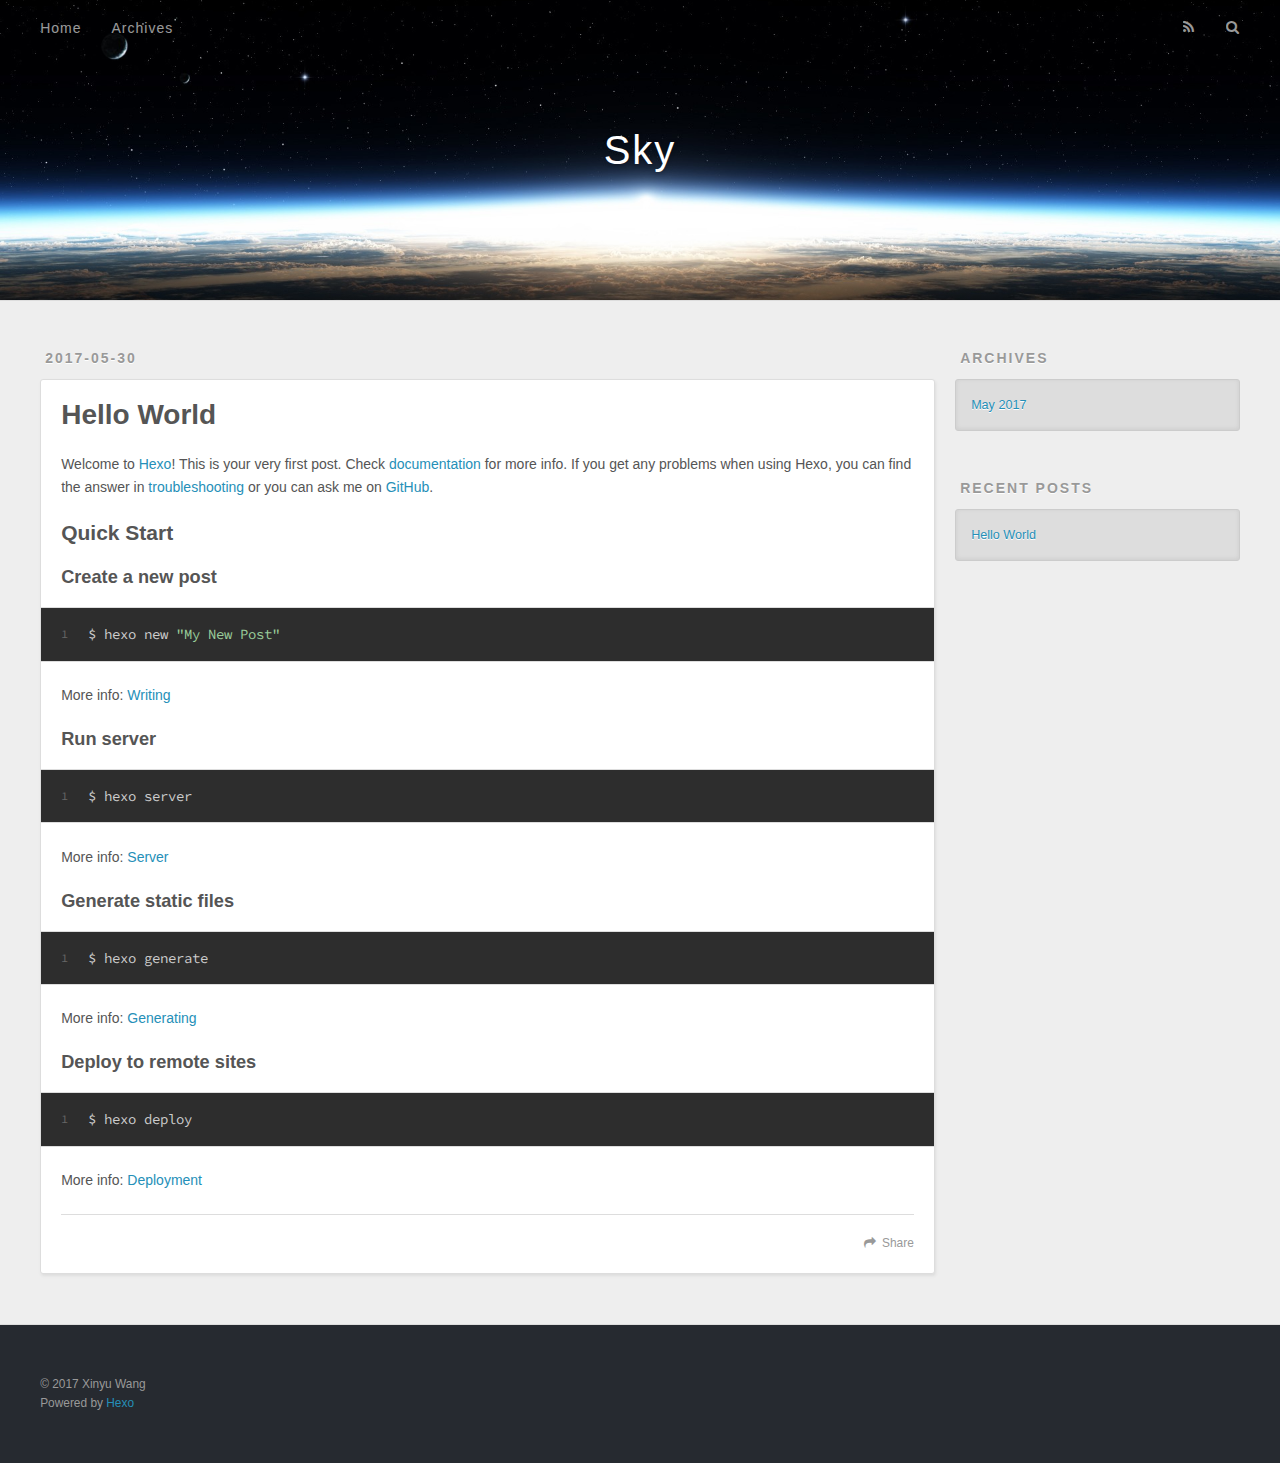
==== index.html @ 545dea14 "Site updated: 2017-05-30 18:03:08" ====
<!DOCTYPE html>
<html>
<head>
  <meta charset="utf-8">
  
  <title>Sky</title>
  <meta name="viewport" content="width=device-width, initial-scale=1, maximum-scale=1">
  <meta name="description" content="�����Ĳ���">
<meta property="og:type" content="website">
<meta property="og:title" content="Sky">
<meta property="og:url" content="http://yoursite.com/index.html">
<meta property="og:site_name" content="Sky">
<meta property="og:description" content="�����Ĳ���">
<meta name="twitter:card" content="summary">
<meta name="twitter:title" content="Sky">
<meta name="twitter:description" content="�����Ĳ���">
  
    <link rel="alternate" href="/atom.xml" title="Sky" type="application/atom+xml">
  
  
    <link rel="icon" href="/favicon.png">
  
  
    <link href="//fonts.googleapis.com/css?family=Source+Code+Pro" rel="stylesheet" type="text/css">
  
  <link rel="stylesheet" href="/css/style.css">
  

</head>

<body>
  <div id="container">
    <div id="wrap">
      <header id="header">
  <div id="banner"></div>
  <div id="header-outer" class="outer">
    <div id="header-title" class="inner">
      <h1 id="logo-wrap">
        <a href="/" id="logo">Sky</a>
      </h1>
      
    </div>
    <div id="header-inner" class="inner">
      <nav id="main-nav">
        <a id="main-nav-toggle" class="nav-icon"></a>
        
          <a class="main-nav-link" href="/">Home</a>
        
          <a class="main-nav-link" href="/archives">Archives</a>
        
      </nav>
      <nav id="sub-nav">
        
          <a id="nav-rss-link" class="nav-icon" href="/atom.xml" title="RSS Feed"></a>
        
        <a id="nav-search-btn" class="nav-icon" title="Search"></a>
      </nav>
      <div id="search-form-wrap">
        <form action="//google.com/search" method="get" accept-charset="UTF-8" class="search-form"><input type="search" name="q" class="search-form-input" placeholder="Search"><button type="submit" class="search-form-submit">&#xF002;</button><input type="hidden" name="sitesearch" value="http://yoursite.com"></form>
      </div>
    </div>
  </div>
</header>
      <div class="outer">
        <section id="main">
  
    <article id="post-hello-world" class="article article-type-post" itemscope itemprop="blogPost">
  <div class="article-meta">
    <a href="/2017/05/30/hello-world/" class="article-date">
  <time datetime="2017-05-30T09:14:53.845Z" itemprop="datePublished">2017-05-30</time>
</a>
    
  </div>
  <div class="article-inner">
    
    
      <header class="article-header">
        
  
    <h1 itemprop="name">
      <a class="article-title" href="/2017/05/30/hello-world/">Hello World</a>
    </h1>
  

      </header>
    
    <div class="article-entry" itemprop="articleBody">
      
        <p>Welcome to <a href="https://hexo.io/" target="_blank" rel="external">Hexo</a>! This is your very first post. Check <a href="https://hexo.io/docs/" target="_blank" rel="external">documentation</a> for more info. If you get any problems when using Hexo, you can find the answer in <a href="https://hexo.io/docs/troubleshooting.html" target="_blank" rel="external">troubleshooting</a> or you can ask me on <a href="https://github.com/hexojs/hexo/issues" target="_blank" rel="external">GitHub</a>.</p>
<h2 id="Quick-Start"><a href="#Quick-Start" class="headerlink" title="Quick Start"></a>Quick Start</h2><h3 id="Create-a-new-post"><a href="#Create-a-new-post" class="headerlink" title="Create a new post"></a>Create a new post</h3><figure class="highlight bash"><table><tr><td class="gutter"><pre><div class="line">1</div></pre></td><td class="code"><pre><div class="line">$ hexo new <span class="string">"My New Post"</span></div></pre></td></tr></table></figure>
<p>More info: <a href="https://hexo.io/docs/writing.html" target="_blank" rel="external">Writing</a></p>
<h3 id="Run-server"><a href="#Run-server" class="headerlink" title="Run server"></a>Run server</h3><figure class="highlight bash"><table><tr><td class="gutter"><pre><div class="line">1</div></pre></td><td class="code"><pre><div class="line">$ hexo server</div></pre></td></tr></table></figure>
<p>More info: <a href="https://hexo.io/docs/server.html" target="_blank" rel="external">Server</a></p>
<h3 id="Generate-static-files"><a href="#Generate-static-files" class="headerlink" title="Generate static files"></a>Generate static files</h3><figure class="highlight bash"><table><tr><td class="gutter"><pre><div class="line">1</div></pre></td><td class="code"><pre><div class="line">$ hexo generate</div></pre></td></tr></table></figure>
<p>More info: <a href="https://hexo.io/docs/generating.html" target="_blank" rel="external">Generating</a></p>
<h3 id="Deploy-to-remote-sites"><a href="#Deploy-to-remote-sites" class="headerlink" title="Deploy to remote sites"></a>Deploy to remote sites</h3><figure class="highlight bash"><table><tr><td class="gutter"><pre><div class="line">1</div></pre></td><td class="code"><pre><div class="line">$ hexo deploy</div></pre></td></tr></table></figure>
<p>More info: <a href="https://hexo.io/docs/deployment.html" target="_blank" rel="external">Deployment</a></p>

      
    </div>
    <footer class="article-footer">
      <a data-url="http://yoursite.com/2017/05/30/hello-world/" data-id="cj3bea8ef00007019rxqqdnda" class="article-share-link">Share</a>
      
      
    </footer>
  </div>
  
</article>


  

</section>
        
          <aside id="sidebar">
  
    

  
    

  
    
  
    
  <div class="widget-wrap">
    <h3 class="widget-title">Archives</h3>
    <div class="widget">
      <ul class="archive-list"><li class="archive-list-item"><a class="archive-list-link" href="/archives/2017/05/">May 2017</a></li></ul>
    </div>
  </div>


  
    
  <div class="widget-wrap">
    <h3 class="widget-title">Recent Posts</h3>
    <div class="widget">
      <ul>
        
          <li>
            <a href="/2017/05/30/hello-world/">Hello World</a>
          </li>
        
      </ul>
    </div>
  </div>

  
</aside>
        
      </div>
      <footer id="footer">
  
  <div class="outer">
    <div id="footer-info" class="inner">
      &copy; 2017 Xinyu Wang<br>
      Powered by <a href="http://hexo.io/" target="_blank">Hexo</a>
    </div>
  </div>
</footer>
    </div>
    <nav id="mobile-nav">
  
    <a href="/" class="mobile-nav-link">Home</a>
  
    <a href="/archives" class="mobile-nav-link">Archives</a>
  
</nav>
    

<script src="//ajax.googleapis.com/ajax/libs/jquery/2.0.3/jquery.min.js"></script>


  <link rel="stylesheet" href="/fancybox/jquery.fancybox.css">
  <script src="/fancybox/jquery.fancybox.pack.js"></script>


<script src="/js/script.js"></script>

  </div>
</body>
</html>
---- css/style.css ----
body {
  width: 100%;
}
body:before,
body:after {
  content: "";
  display: table;
}
body:after {
  clear: both;
}
html,
body,
div,
span,
applet,
object,
iframe,
h1,
h2,
h3,
h4,
h5,
h6,
p,
blockquote,
pre,
a,
abbr,
acronym,
address,
big,
cite,
code,
del,
dfn,
em,
img,
ins,
kbd,
q,
s,
samp,
small,
strike,
strong,
sub,
sup,
tt,
var,
dl,
dt,
dd,
ol,
ul,
li,
fieldset,
form,
label,
legend,
table,
caption,
tbody,
tfoot,
thead,
tr,
th,
td {
  margin: 0;
  padding: 0;
  border: 0;
  outline: 0;
  font-weight: inherit;
  font-style: inherit;
  font-family: inherit;
  font-size: 100%;
  vertical-align: baseline;
}
body {
  line-height: 1;
  color: #000;
  background: #fff;
}
ol,
ul {
  list-style: none;
}
table {
  border-collapse: separate;
  border-spacing: 0;
  vertical-align: middle;
}
caption,
th,
td {
  text-align: left;
  font-weight: normal;
  vertical-align: middle;
}
a img {
  border: none;
}
input,
button {
  margin: 0;
  padding: 0;
}
input::-moz-focus-inner,
button::-moz-focus-inner {
  border: 0;
  padding: 0;
}
@font-face {
  font-family: FontAwesome;
  font-style: normal;
  font-weight: normal;
  src: url("fonts/fontawesome-webfont.eot?v=#4.0.3");
  src: url("fonts/fontawesome-webfont.eot?#iefix&v=#4.0.3") format("embedded-opentype"), url("fonts/fontawesome-webfont.woff?v=#4.0.3") format("woff"), url("fonts/fontawesome-webfont.ttf?v=#4.0.3") format("truetype"), url("fonts/fontawesome-webfont.svg#fontawesomeregular?v=#4.0.3") format("svg");
}
html,
body,
#container {
  height: 100%;
}
body {
  background: #eee;
  font: 14px "Helvetica Neue", Helvetica, Arial, sans-serif;
  -webkit-text-size-adjust: 100%;
}
.outer {
  max-width: 1220px;
  margin: 0 auto;
  padding: 0 20px;
}
.outer:before,
.outer:after {
  content: "";
  display: table;
}
.outer:after {
  clear: both;
}
.inner {
  display: inline;
  float: left;
  width: 98.33333333333333%;
  margin: 0 0.833333333333333%;
}
.left,
.alignleft {
  float: left;
}
.right,
.alignright {
  float: right;
}
.clear {
  clear: both;
}
#container {
  position: relative;
}
.mobile-nav-on {
  overflow: hidden;
}
#wrap {
  height: 100%;
  width: 100%;
  position: absolute;
  top: 0;
  left: 0;
  -webkit-transition: 0.2s ease-out;
  -moz-transition: 0.2s ease-out;
  -ms-transition: 0.2s ease-out;
  transition: 0.2s ease-out;
  z-index: 1;
  background: #eee;
}
.mobile-nav-on #wrap {
  left: 280px;
}
@media screen and (min-width: 768px) {
  #main {
    display: inline;
    float: left;
    width: 73.33333333333333%;
    margin: 0 0.833333333333333%;
  }
}
.article-date,
.article-category-link,
.archive-year,
.widget-title {
  text-decoration: none;
  text-transform: uppercase;
  letter-spacing: 2px;
  color: #999;
  margin-bottom: 1em;
  margin-left: 5px;
  line-height: 1em;
  text-shadow: 0 1px #fff;
  font-weight: bold;
}
.article-inner,
.archive-article-inner {
  background: #fff;
  -webkit-box-shadow: 1px 2px 3px #ddd;
  box-shadow: 1px 2px 3px #ddd;
  border: 1px solid #ddd;
  border-radius: 3px;
}
.article-entry h1,
.widget h1 {
  font-size: 2em;
}
.article-entry h2,
.widget h2 {
  font-size: 1.5em;
}
.article-entry h3,
.widget h3 {
  font-size: 1.3em;
}
.article-entry h4,
.widget h4 {
  font-size: 1.2em;
}
.article-entry h5,
.widget h5 {
  font-size: 1em;
}
.article-entry h6,
.widget h6 {
  font-size: 1em;
  color: #999;
}
.article-entry hr,
.widget hr {
  border: 1px dashed #ddd;
}
.article-entry strong,
.widget strong {
  font-weight: bold;
}
.article-entry em,
.widget em,
.article-entry cite,
.widget cite {
  font-style: italic;
}
.article-entry sup,
.widget sup,
.article-entry sub,
.widget sub {
  font-size: 0.75em;
  line-height: 0;
  position: relative;
  vertical-align: baseline;
}
.article-entry sup,
.widget sup {
  top: -0.5em;
}
.article-entry sub,
.widget sub {
  bottom: -0.2em;
}
.article-entry small,
.widget small {
  font-size: 0.85em;
}
.article-entry acronym,
.widget acronym,
.article-entry abbr,
.widget abbr {
  border-bottom: 1px dotted;
}
.article-entry ul,
.widget ul,
.article-entry ol,
.widget ol,
.article-entry dl,
.widget dl {
  margin: 0 20px;
  line-height: 1.6em;
}
.article-entry ul ul,
.widget ul ul,
.article-entry ol ul,
.widget ol ul,
.article-entry ul ol,
.widget ul ol,
.article-entry ol ol,
.widget ol ol {
  margin-top: 0;
  margin-bottom: 0;
}
.article-entry ul,
.widget ul {
  list-style: disc;
}
.article-entry ol,
.widget ol {
  list-style: decimal;
}
.article-entry dt,
.widget dt {
  font-weight: bold;
}
#header {
  height: 300px;
  position: relative;
  border-bottom: 1px solid #ddd;
}
#header:before,
#header:after {
  content: "";
  position: absolute;
  left: 0;
  right: 0;
  height: 40px;
}
#header:before {
  top: 0;
  background: -webkit-linear-gradient(rgba(0,0,0,0.2), transparent);
  background: -moz-linear-gradient(rgba(0,0,0,0.2), transparent);
  background: -ms-linear-gradient(rgba(0,0,0,0.2), transparent);
  background: linear-gradient(rgba(0,0,0,0.2), transparent);
}
#header:after {
  bottom: 0;
  background: -webkit-linear-gradient(transparent, rgba(0,0,0,0.2));
  background: -moz-linear-gradient(transparent, rgba(0,0,0,0.2));
  background: -ms-linear-gradient(transparent, rgba(0,0,0,0.2));
  background: linear-gradient(transparent, rgba(0,0,0,0.2));
}
#header-outer {
  height: 100%;
  position: relative;
}
#header-inner {
  position: relative;
  overflow: hidden;
}
#banner {
  position: absolute;
  top: 0;
  left: 0;
  width: 100%;
  height: 100%;
  background: url("images/banner.jpg") center #000;
  -webkit-background-size: cover;
  -moz-background-size: cover;
  background-size: cover;
  z-index: -1;
}
#header-title {
  text-align: center;
  height: 40px;
  position: absolute;
  top: 50%;
  left: 0;
  margin-top: -20px;
}
#logo,
#subtitle {
  text-decoration: none;
  color: #fff;
  font-weight: 300;
  text-shadow: 0 1px 4px rgba(0,0,0,0.3);
}
#logo {
  font-size: 40px;
  line-height: 40px;
  letter-spacing: 2px;
}
#subtitle {
  font-size: 16px;
  line-height: 16px;
  letter-spacing: 1px;
}
#subtitle-wrap {
  margin-top: 16px;
}
#main-nav {
  float: left;
  margin-left: -15px;
}
.nav-icon,
.main-nav-link {
  float: left;
  color: #fff;
  opacity: 0.6;
  text-decoration: none;
  text-shadow: 0 1px rgba(0,0,0,0.2);
  -webkit-transition: opacity 0.2s;
  -moz-transition: opacity 0.2s;
  -ms-transition: opacity 0.2s;
  transition: opacity 0.2s;
  display: block;
  padding: 20px 15px;
}
.nav-icon:hover,
.main-nav-link:hover {
  opacity: 1;
}
.nav-icon {
  font-family: FontAwesome;
  text-align: center;
  font-size: 14px;
  width: 14px;
  height: 14px;
  padding: 20px 15px;
  position: relative;
  cursor: pointer;
}
.main-nav-link {
  font-weight: 300;
  letter-spacing: 1px;
}
@media screen and (max-width: 479px) {
  .main-nav-link {
    display: none;
  }
}
#main-nav-toggle {
  display: none;
}
#main-nav-toggle:before {
  content: "\f0c9";
}
@media screen and (max-width: 479px) {
  #main-nav-toggle {
    display: block;
  }
}
#sub-nav {
  float: right;
  margin-right: -15px;
}
#nav-rss-link:before {
  content: "\f09e";
}
#nav-search-btn:before {
  content: "\f002";
}
#search-form-wrap {
  position: absolute;
  top: 15px;
  width: 150px;
  height: 30px;
  right: -150px;
  opacity: 0;
  -webkit-transition: 0.2s ease-out;
  -moz-transition: 0.2s ease-out;
  -ms-transition: 0.2s ease-out;
  transition: 0.2s ease-out;
}
#search-form-wrap.on {
  opacity: 1;
  right: 0;
}
@media screen and (max-width: 479px) {
  #search-form-wrap {
    width: 100%;
    right: -100%;
  }
}
.search-form {
  position: absolute;
  top: 0;
  left: 0;
  right: 0;
  background: #fff;
  padding: 5px 15px;
  border-radius: 15px;
  -webkit-box-shadow: 0 0 10px rgba(0,0,0,0.3);
  box-shadow: 0 0 10px rgba(0,0,0,0.3);
}
.search-form-input {
  border: none;
  background: none;
  color: #555;
  width: 100%;
  font: 13px "Helvetica Neue", Helvetica, Arial, sans-serif;
  outline: none;
}
.search-form-input::-webkit-search-results-decoration,
.search-form-input::-webkit-search-cancel-button {
  -webkit-appearance: none;
}
.search-form-submit {
  position: absolute;
  top: 50%;
  right: 10px;
  margin-top: -7px;
  font: 13px FontAwesome;
  border: none;
  background: none;
  color: #bbb;
  cursor: pointer;
}
.search-form-submit:hover,
.search-form-submit:focus {
  color: #777;
}
.article {
  margin: 50px 0;
}
.article-inner {
  overflow: hidden;
}
.article-meta:before,
.article-meta:after {
  content: "";
  display: table;
}
.article-meta:after {
  clear: both;
}
.article-date {
  float: left;
}
.article-category {
  float: left;
  line-height: 1em;
  color: #ccc;
  text-shadow: 0 1px #fff;
  margin-left: 8px;
}
.article-category:before {
  content: "\2022";
}
.article-category-link {
  margin: 0 12px 1em;
}
.article-header {
  padding: 20px 20px 0;
}
.article-title {
  text-decoration: none;
  font-size: 2em;
  font-weight: bold;
  color: #555;
  line-height: 1.1em;
  -webkit-transition: color 0.2s;
  -moz-transition: color 0.2s;
  -ms-transition: color 0.2s;
  transition: color 0.2s;
}
a.article-title:hover {
  color: #258fb8;
}
.article-entry {
  color: #555;
  padding: 0 20px;
}
.article-entry:before,
.article-entry:after {
  content: "";
  display: table;
}
.article-entry:after {
  clear: both;
}
.article-entry p,
.article-entry table {
  line-height: 1.6em;
  margin: 1.6em 0;
}
.article-entry h1,
.article-entry h2,
.article-entry h3,
.article-entry h4,
.article-entry h5,
.article-entry h6 {
  font-weight: bold;
}
.article-entry h1,
.article-entry h2,
.article-entry h3,
.article-entry h4,
.article-entry h5,
.article-entry h6 {
  line-height: 1.1em;
  margin: 1.1em 0;
}
.article-entry a {
  color: #258fb8;
  text-decoration: none;
}
.article-entry a:hover {
  text-decoration: underline;
}
.article-entry ul,
.article-entry ol,
.article-entry dl {
  margin-top: 1.6em;
  margin-bottom: 1.6em;
}
.article-entry img,
.article-entry video {
  max-width: 100%;
  height: auto;
  display: block;
  margin: auto;
}
.article-entry iframe {
  border: none;
}
.article-entry table {
  width: 100%;
  border-collapse: collapse;
  border-spacing: 0;
}
.article-entry th {
  font-weight: bold;
  border-bottom: 3px solid #ddd;
  padding-bottom: 0.5em;
}
.article-entry td {
  border-bottom: 1px solid #ddd;
  padding: 10px 0;
}
.article-entry blockquote {
  font-family: Georgia, "Times New Roman", serif;
  font-size: 1.4em;
  margin: 1.6em 20px;
  text-align: center;
}
.article-entry blockquote footer {
  font-size: 14px;
  margin: 1.6em 0;
  font-family: "Helvetica Neue", Helvetica, Arial, sans-serif;
}
.article-entry blockquote footer cite:before {
  content: "—";
  padding: 0 0.5em;
}
.article-entry .pullquote {
  text-align: left;
  width: 45%;
  margin: 0;
}
.article-entry .pullquote.left {
  margin-left: 0.5em;
  margin-right: 1em;
}
.article-entry .pullquote.right {
  margin-right: 0.5em;
  margin-left: 1em;
}
.article-entry .caption {
  color: #999;
  display: block;
  font-size: 0.9em;
  margin-top: 0.5em;
  position: relative;
  text-align: center;
}
.article-entry .video-container {
  position: relative;
  padding-top: 56.25%;
  height: 0;
  overflow: hidden;
}
.article-entry .video-container iframe,
.article-entry .video-container object,
.article-entry .video-container embed {
  position: absolute;
  top: 0;
  left: 0;
  width: 100%;
  height: 100%;
  margin-top: 0;
}
.article-more-link a {
  display: inline-block;
  line-height: 1em;
  padding: 6px 15px;
  border-radius: 15px;
  background: #eee;
  color: #999;
  text-shadow: 0 1px #fff;
  text-decoration: none;
}
.article-more-link a:hover {
  background: #258fb8;
  color: #fff;
  text-decoration: none;
  text-shadow: 0 1px #1e7293;
}
.article-footer {
  font-size: 0.85em;
  line-height: 1.6em;
  border-top: 1px solid #ddd;
  padding-top: 1.6em;
  margin: 0 20px 20px;
}
.article-footer:before,
.article-footer:after {
  content: "";
  display: table;
}
.article-footer:after {
  clear: both;
}
.article-footer a {
  color: #999;
  text-decoration: none;
}
.article-footer a:hover {
  color: #555;
}
.article-tag-list-item {
  float: left;
  margin-right: 10px;
}
.article-tag-list-link:before {
  content: "#";
}
.article-comment-link {
  float: right;
}
.article-comment-link:before {
  content: "\f075";
  font-family: FontAwesome;
  padding-right: 8px;
}
.article-share-link {
  cursor: pointer;
  float: right;
  margin-left: 20px;
}
.article-share-link:before {
  content: "\f064";
  font-family: FontAwesome;
  padding-right: 6px;
}
#article-nav {
  position: relative;
}
#article-nav:before,
#article-nav:after {
  content: "";
  display: table;
}
#article-nav:after {
  clear: both;
}
@media screen and (min-width: 768px) {
  #article-nav {
    margin: 50px 0;
  }
  #article-nav:before {
    width: 8px;
    height: 8px;
    position: absolute;
    top: 50%;
    left: 50%;
    margin-top: -4px;
    margin-left: -4px;
    content: "";
    border-radius: 50%;
    background: #ddd;
    -webkit-box-shadow: 0 1px 2px #fff;
    box-shadow: 0 1px 2px #fff;
  }
}
.article-nav-link-wrap {
  text-decoration: none;
  text-shadow: 0 1px #fff;
  color: #999;
  -webkit-box-sizing: border-box;
  -moz-box-sizing: border-box;
  box-sizing: border-box;
  margin-top: 50px;
  text-align: center;
  display: block;
}
.article-nav-link-wrap:hover {
  color: #555;
}
@media screen and (min-width: 768px) {
  .article-nav-link-wrap {
    width: 50%;
    margin-top: 0;
  }
}
@media screen and (min-width: 768px) {
  #article-nav-newer {
    float: left;
    text-align: right;
    padding-right: 20px;
  }
}
@media screen and (min-width: 768px) {
  #article-nav-older {
    float: right;
    text-align: left;
    padding-left: 20px;
  }
}
.article-nav-caption {
  text-transform: uppercase;
  letter-spacing: 2px;
  color: #ddd;
  line-height: 1em;
  font-weight: bold;
}
#article-nav-newer .article-nav-caption {
  margin-right: -2px;
}
.article-nav-title {
  font-size: 0.85em;
  line-height: 1.6em;
  margin-top: 0.5em;
}
.article-share-box {
  position: absolute;
  display: none;
  background: #fff;
  -webkit-box-shadow: 1px 2px 10px rgba(0,0,0,0.2);
  box-shadow: 1px 2px 10px rgba(0,0,0,0.2);
  border-radius: 3px;
  margin-left: -145px;
  overflow: hidden;
  z-index: 1;
}
.article-share-box.on {
  display: block;
}
.article-share-input {
  width: 100%;
  background: none;
  -webkit-box-sizing: border-box;
  -moz-box-sizing: border-box;
  box-sizing: border-box;
  font: 14px "Helvetica Neue", Helvetica, Arial, sans-serif;
  padding: 0 15px;
  color: #555;
  outline: none;
  border: 1px solid #ddd;
  border-radius: 3px 3px 0 0;
  height: 36px;
  line-height: 36px;
}
.article-share-links {
  background: #eee;
}
.article-share-links:before,
.article-share-links:after {
  content: "";
  display: table;
}
.article-share-links:after {
  clear: both;
}
.article-share-twitter,
.article-share-facebook,
.article-share-pinterest,
.article-share-google {
  width: 50px;
  height: 36px;
  display: block;
  float: left;
  position: relative;
  color: #999;
  text-shadow: 0 1px #fff;
}
.article-share-twitter:before,
.article-share-facebook:before,
.article-share-pinterest:before,
.article-share-google:before {
  font-size: 20px;
  font-family: FontAwesome;
  width: 20px;
  height: 20px;
  position: absolute;
  top: 50%;
  left: 50%;
  margin-top: -10px;
  margin-left: -10px;
  text-align: center;
}
.article-share-twitter:hover,
.article-share-facebook:hover,
.article-share-pinterest:hover,
.article-share-google:hover {
  color: #fff;
}
.article-share-twitter:before {
  content: "\f099";
}
.article-share-twitter:hover {
  background: #00aced;
  text-shadow: 0 1px #008abe;
}
.article-share-facebook:before {
  content: "\f09a";
}
.article-share-facebook:hover {
  background: #3b5998;
  text-shadow: 0 1px #2f477a;
}
.article-share-pinterest:before {
  content: "\f0d2";
}
.article-share-pinterest:hover {
  background: #cb2027;
  text-shadow: 0 1px #a21a1f;
}
.article-share-google:before {
  content: "\f0d5";
}
.article-share-google:hover {
  background: #dd4b39;
  text-shadow: 0 1px #be3221;
}
.article-gallery {
  background: #000;
  position: relative;
}
.article-gallery-photos {
  position: relative;
  overflow: hidden;
}
.article-gallery-img {
  display: none;
  max-width: 100%;
}
.article-gallery-img:first-child {
  display: block;
}
.article-gallery-img.loaded {
  position: absolute;
  display: block;
}
.article-gallery-img img {
  display: block;
  max-width: 100%;
  margin: 0 auto;
}
#comments {
  background: #fff;
  -webkit-box-shadow: 1px 2px 3px #ddd;
  box-shadow: 1px 2px 3px #ddd;
  padding: 20px;
  border: 1px solid #ddd;
  border-radius: 3px;
  margin: 50px 0;
}
#comments a {
  color: #258fb8;
}
.archives-wrap {
  margin: 50px 0;
}
.archives:before,
.archives:after {
  content: "";
  display: table;
}
.archives:after {
  clear: both;
}
.archive-year-wrap {
  margin-bottom: 1em;
}
.archives {
  -webkit-column-gap: 10px;
  -moz-column-gap: 10px;
  column-gap: 10px;
}
@media screen and (min-width: 480px) and (max-width: 767px) {
  .archives {
    -webkit-column-count: 2;
    -moz-column-count: 2;
    column-count: 2;
  }
}
@media screen and (min-width: 768px) {
  .archives {
    -webkit-column-count: 3;
    -moz-column-count: 3;
    column-count: 3;
  }
}
.archive-article {
  -webkit-column-break-inside: avoid;
  page-break-inside: avoid;
  overflow: hidden;
  break-inside: avoid-column;
}
.archive-article-inner {
  padding: 10px;
  margin-bottom: 15px;
}
.archive-article-title {
  text-decoration: none;
  font-weight: bold;
  color: #555;
  -webkit-transition: color 0.2s;
  -moz-transition: color 0.2s;
  -ms-transition: color 0.2s;
  transition: color 0.2s;
  line-height: 1.6em;
}
.archive-article-title:hover {
  color: #258fb8;
}
.archive-article-footer {
  margin-top: 1em;
}
.archive-article-date {
  color: #999;
  text-decoration: none;
  font-size: 0.85em;
  line-height: 1em;
  margin-bottom: 0.5em;
  display: block;
}
#page-nav {
  margin: 50px auto;
  background: #fff;
  -webkit-box-shadow: 1px 2px 3px #ddd;
  box-shadow: 1px 2px 3px #ddd;
  border: 1px solid #ddd;
  border-radius: 3px;
  text-align: center;
  color: #999;
  overflow: hidden;
}
#page-nav:before,
#page-nav:after {
  content: "";
  display: table;
}
#page-nav:after {
  clear: both;
}
#page-nav a,
#page-nav span {
  padding: 10px 20px;
  line-height: 1;
  height: 2ex;
}
#page-nav a {
  color: #999;
  text-decoration: none;
}
#page-nav a:hover {
  background: #999;
  color: #fff;
}
#page-nav .prev {
  float: left;
}
#page-nav .next {
  float: right;
}
#page-nav .page-number {
  display: inline-block;
}
@media screen and (max-width: 479px) {
  #page-nav .page-number {
    display: none;
  }
}
#page-nav .current {
  color: #555;
  font-weight: bold;
}
#page-nav .space {
  color: #ddd;
}
#footer {
  background: #262a30;
  padding: 50px 0;
  border-top: 1px solid #ddd;
  color: #999;
}
#footer a {
  color: #258fb8;
  text-decoration: none;
}
#footer a:hover {
  text-decoration: underline;
}
#footer-info {
  line-height: 1.6em;
  font-size: 0.85em;
}
.article-entry pre,
.article-entry .highlight {
  background: #2d2d2d;
  margin: 0 -20px;
  padding: 15px 20px;
  border-style: solid;
  border-color: #ddd;
  border-width: 1px 0;
  overflow: auto;
  color: #ccc;
  line-height: 22.400000000000002px;
}
.article-entry .highlight .gutter pre,
.article-entry .gist .gist-file .gist-data .line-numbers {
  color: #666;
  font-size: 0.85em;
}
.article-entry pre,
.article-entry code {
  font-family: "Source Code Pro", Consolas, Monaco, Menlo, Consolas, monospace;
}
.article-entry code {
  background: #eee;
  text-shadow: 0 1px #fff;
  padding: 0 0.3em;
}
.article-entry pre code {
  background: none;
  text-shadow: none;
  padding: 0;
}
.article-entry .highlight pre {
  border: none;
  margin: 0;
  padding: 0;
}
.article-entry .highlight table {
  margin: 0;
  width: auto;
}
.article-entry .highlight td {
  border: none;
  padding: 0;
}
.article-entry .highlight figcaption {
  font-size: 0.85em;
  color: #999;
  line-height: 1em;
  margin-bottom: 1em;
}
.article-entry .highlight figcaption:before,
.article-entry .highlight figcaption:after {
  content: "";
  display: table;
}
.article-entry .highlight figcaption:after {
  clear: both;
}
.article-entry .highlight figcaption a {
  float: right;
}
.article-entry .highlight .gutter pre {
  text-align: right;
  padding-right: 20px;
}
.article-entry .highlight .line {
  height: 22.400000000000002px;
}
.article-entry .highlight .line.marked {
  background: #515151;
}
.article-entry .gist {
  margin: 0 -20px;
  border-style: solid;
  border-color: #ddd;
  border-width: 1px 0;
  background: #2d2d2d;
  padding: 15px 20px 15px 0;
}
.article-entry .gist .gist-file {
  border: none;
  font-family: "Source Code Pro", Consolas, Monaco, Menlo, Consolas, monospace;
  margin: 0;
}
.article-entry .gist .gist-file .gist-data {
  background: none;
  border: none;
}
.article-entry .gist .gist-file .gist-data .line-numbers {
  background: none;
  border: none;
  padding: 0 20px 0 0;
}
.article-entry .gist .gist-file .gist-data .line-data {
  padding: 0 !important;
}
.article-entry .gist .gist-file .highlight {
  margin: 0;
  padding: 0;
  border: none;
}
.article-entry .gist .gist-file .gist-meta {
  background: #2d2d2d;
  color: #999;
  font: 0.85em "Helvetica Neue", Helvetica, Arial, sans-serif;
  text-shadow: 0 0;
  padding: 0;
  margin-top: 1em;
  margin-left: 20px;
}
.article-entry .gist .gist-file .gist-meta a {
  color: #258fb8;
  font-weight: normal;
}
.article-entry .gist .gist-file .gist-meta a:hover {
  text-decoration: underline;
}
pre .comment,
pre .title {
  color: #999;
}
pre .variable,
pre .attribute,
pre .tag,
pre .regexp,
pre .ruby .constant,
pre .xml .tag .title,
pre .xml .pi,
pre .xml .doctype,
pre .html .doctype,
pre .css .id,
pre .css .class,
pre .css .pseudo {
  color: #f2777a;
}
pre .number,
pre .preprocessor,
pre .built_in,
pre .literal,
pre .params,
pre .constant {
  color: #f99157;
}
pre .class,
pre .ruby .class .title,
pre .css .rules .attribute {
  color: #9c9;
}
pre .string,
pre .value,
pre .inheritance,
pre .header,
pre .ruby .symbol,
pre .xml .cdata {
  color: #9c9;
}
pre .css .hexcolor {
  color: #6cc;
}
pre .function,
pre .python .decorator,
pre .python .title,
pre .ruby .function .title,
pre .ruby .title .keyword,
pre .perl .sub,
pre .javascript .title,
pre .coffeescript .title {
  color: #69c;
}
pre .keyword,
pre .javascript .function {
  color: #c9c;
}
@media screen and (max-width: 479px) {
  #mobile-nav {
    position: absolute;
    top: 0;
    left: 0;
    width: 280px;
    height: 100%;
    background: #191919;
    border-right: 1px solid #fff;
  }
}
@media screen and (max-width: 479px) {
  .mobile-nav-link {
    display: block;
    color: #999;
    text-decoration: none;
    padding: 15px 20px;
    font-weight: bold;
  }
  .mobile-nav-link:hover {
    color: #fff;
  }
}
@media screen and (min-width: 768px) {
  #sidebar {
    display: inline;
    float: left;
    width: 23.333333333333332%;
    margin: 0 0.833333333333333%;
  }
}
.widget-wrap {
  margin: 50px 0;
}
.widget {
  color: #777;
  text-shadow: 0 1px #fff;
  background: #ddd;
  -webkit-box-shadow: 0 -1px 4px #ccc inset;
  box-shadow: 0 -1px 4px #ccc inset;
  border: 1px solid #ccc;
  padding: 15px;
  border-radius: 3px;
}
.widget a {
  color: #258fb8;
  text-decoration: none;
}
.widget a:hover {
  text-decoration: underline;
}
.widget ul ul,
.widget ol ul,
.widget dl ul,
.widget ul ol,
.widget ol ol,
.widget dl ol,
.widget ul dl,
.widget ol dl,
.widget dl dl {
  margin-left: 15px;
  list-style: disc;
}
.widget {
  line-height: 1.6em;
  word-wrap: break-word;
  font-size: 0.9em;
}
.widget ul,
.widget ol {
  list-style: none;
  margin: 0;
}
.widget ul ul,
.widget ol ul,
.widget ul ol,
.widget ol ol {
  margin: 0 20px;
}
.widget ul ul,
.widget ol ul {
  list-style: disc;
}
.widget ul ol,
.widget ol ol {
  list-style: decimal;
}
.category-list-count,
.tag-list-count,
.archive-list-count {
  padding-left: 5px;
  color: #999;
  font-size: 0.85em;
}
.category-list-count:before,
.tag-list-count:before,
.archive-list-count:before {
  content: "(";
}
.category-list-count:after,
.tag-list-count:after,
.archive-list-count:after {
  content: ")";
}
.tagcloud a {
  margin-right: 5px;
  display: inline-block;
}
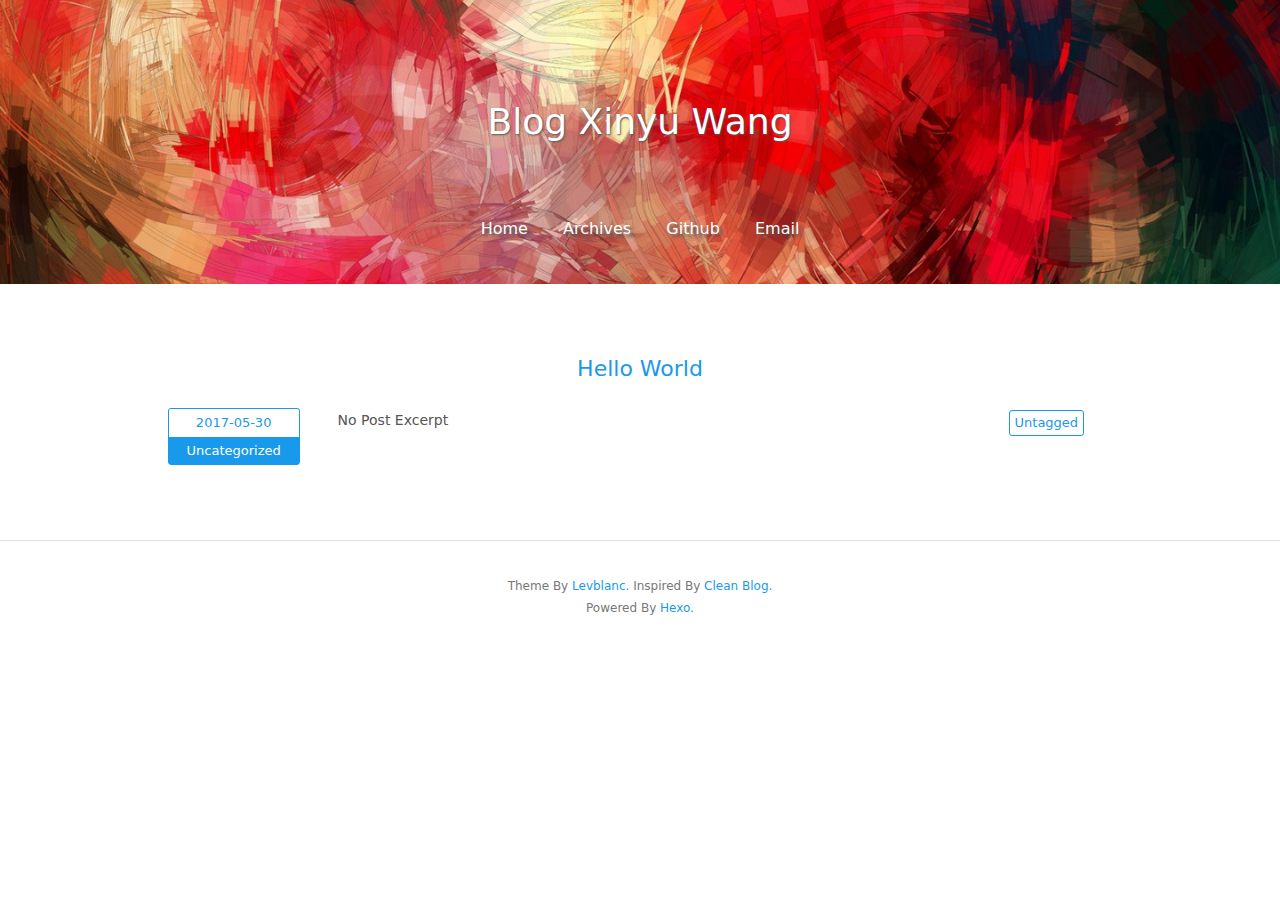
==== commit f285ca25: "Site updated: 2017-05-30 19:09:16" ====
--- a/index.html
+++ b/index.html
@@ -1,183 +1,171 @@
 <!DOCTYPE html>
 <html>
-<head>
-  <meta charset="utf-8">
+  <!-- Html Head Tag-->
+  <head>
+  <meta charset="UTF-8">
+  <meta http-equiv="X-UA-Compatible" content="IE=edge">
+  <meta name="viewport" content="width=device-width, initial-scale=1">
+  <meta name="description" content="">
+  <meta name="author" content="Xinyu Wang">
+  <!-- Open Graph Data -->
+  <meta property="og:title" content="Blog Xinyu Wang"/>
+  <meta property="og:description" content="�����Ĳ���" />
+  <meta property="og:site_name" content="Blog Xinyu Wang"/>
+  <meta property="og:type" content="website" />
+  <meta property="og:image" content="http://yoursite.comundefined"/>
   
-  <title>Sky</title>
-  <meta name="viewport" content="width=device-width, initial-scale=1, maximum-scale=1">
-  <meta name="description" content="�����Ĳ���">
-<meta property="og:type" content="website">
-<meta property="og:title" content="Sky">
-<meta property="og:url" content="http://yoursite.com/index.html">
-<meta property="og:site_name" content="Sky">
-<meta property="og:description" content="�����Ĳ���">
-<meta name="twitter:card" content="summary">
-<meta name="twitter:title" content="Sky">
-<meta name="twitter:description" content="�����Ĳ���">
-  
-    <link rel="alternate" href="/atom.xml" title="Sky" type="application/atom+xml">
+    <link rel="alternate" href="/atom.xml" title="Blog Xinyu Wang" type="application/atom+xml">
   
   
     <link rel="icon" href="/favicon.png">
   
+
+  <!-- Site Title -->
+  <title>Blog Xinyu Wang</title>
+
+  <!-- Bootstrap CSS -->
+  <link rel="stylesheet" href="/css/bootstrap.min.css">
+  <!-- Custom CSS -->
   
-    <link href="//fonts.googleapis.com/css?family=Source+Code+Pro" rel="stylesheet" type="text/css">
-  
-  <link rel="stylesheet" href="/css/style.css">
+  <link rel="stylesheet" href="/css/style.light.css">
+
+  <!-- Google Analytics -->
   
 
 </head>
 
-<body>
-  <div id="container">
-    <div id="wrap">
-      <header id="header">
-  <div id="banner"></div>
-  <div id="header-outer" class="outer">
-    <div id="header-title" class="inner">
-      <h1 id="logo-wrap">
-        <a href="/" id="logo">Sky</a>
-      </h1>
-      
-    </div>
-    <div id="header-inner" class="inner">
-      <nav id="main-nav">
-        <a id="main-nav-toggle" class="nav-icon"></a>
-        
-          <a class="main-nav-link" href="/">Home</a>
-        
-          <a class="main-nav-link" href="/archives">Archives</a>
-        
-      </nav>
-      <nav id="sub-nav">
-        
-          <a id="nav-rss-link" class="nav-icon" href="/atom.xml" title="RSS Feed"></a>
-        
-        <a id="nav-search-btn" class="nav-icon" title="Search"></a>
-      </nav>
-      <div id="search-form-wrap">
-        <form action="//google.com/search" method="get" accept-charset="UTF-8" class="search-form"><input type="search" name="q" class="search-form-input" placeholder="Search"><button type="submit" class="search-form-submit">&#xF002;</button><input type="hidden" name="sitesearch" value="http://yoursite.com"></form>
+  <body>
+    <!-- Page Header -->
+
+
+<header class="site-header header-background" style="background-image: url(/img/default-banner-dark.jpg)">
+  <div class="container">
+    <div class="row">
+      <div class="col-lg-8 col-lg-offset-2 col-md-10 col-md-offset-1">
+        <div class="page-title with-background-image">
+          <p class="title">Blog Xinyu Wang</p>
+          <p class="subtitle"></p>
+        </div>
+        <div class="site-menu with-background-image">
+          <ul>
+            
+              <li>
+                <a href="/">
+                  
+                  Home
+                  
+                </a>
+              </li>
+            
+              <li>
+                <a href="/archives">
+                  
+                  Archives
+                  
+                </a>
+              </li>
+            
+              <li>
+                <a href="https://github.com/xinyW">
+                  
+                  Github
+                  
+                </a>
+              </li>
+            
+              <li>
+                <a href="mailto:1017662655@qq.com">
+                  
+                  Email
+                  
+                </a>
+              </li>
+            
+          </ul>
+        </div>
       </div>
     </div>
   </div>
 </header>
-      <div class="outer">
-        <section id="main">
-  
-    <article id="post-hello-world" class="article article-type-post" itemscope itemprop="blogPost">
-  <div class="article-meta">
-    <a href="/2017/05/30/hello-world/" class="article-date">
-  <time datetime="2017-05-30T09:14:53.845Z" itemprop="datePublished">2017-05-30</time>
-</a>
-    
+
+
+<!-- Home Page Post List -->
+<div class="container">
+  <div class="row">
+    <div class="col-lg-10 col-md-10 col-md-offset-1">
+      
+        <div class="post-item-wrapper">
+  <a href="/2017/05/30/hello-world/" class="post-title">
+      Hello World
+  </a>
+  <div class="post-excerpt">
+    <!-- Post Date and Categories -->
+    <div class="date-and-category">
+      <div class="date">2017-05-30</div>
+      <div class="categories">
+        
+          Uncategorized
+        
+      </div>
+    </div>
+    <!-- Post Excerpt -->
+    <div class="excerpt typo">No Post Excerpt</div>
+    <!-- Post Tags -->
+    <div class="tags">
+      
+        <div class="untagged">Untagged</div>
+      
+    </div>
   </div>
-  <div class="article-inner">
-    
-    
-      <header class="article-header">
-        
-  
-    <h1 itemprop="name">
-      <a class="article-title" href="/2017/05/30/hello-world/">Hello World</a>
-    </h1>
-  
-
-      </header>
-    
-    <div class="article-entry" itemprop="articleBody">
-      
-        <p>Welcome to <a href="https://hexo.io/" target="_blank" rel="external">Hexo</a>! This is your very first post. Check <a href="https://hexo.io/docs/" target="_blank" rel="external">documentation</a> for more info. If you get any problems when using Hexo, you can find the answer in <a href="https://hexo.io/docs/troubleshooting.html" target="_blank" rel="external">troubleshooting</a> or you can ask me on <a href="https://github.com/hexojs/hexo/issues" target="_blank" rel="external">GitHub</a>.</p>
-<h2 id="Quick-Start"><a href="#Quick-Start" class="headerlink" title="Quick Start"></a>Quick Start</h2><h3 id="Create-a-new-post"><a href="#Create-a-new-post" class="headerlink" title="Create a new post"></a>Create a new post</h3><figure class="highlight bash"><table><tr><td class="gutter"><pre><div class="line">1</div></pre></td><td class="code"><pre><div class="line">$ hexo new <span class="string">"My New Post"</span></div></pre></td></tr></table></figure>
-<p>More info: <a href="https://hexo.io/docs/writing.html" target="_blank" rel="external">Writing</a></p>
-<h3 id="Run-server"><a href="#Run-server" class="headerlink" title="Run server"></a>Run server</h3><figure class="highlight bash"><table><tr><td class="gutter"><pre><div class="line">1</div></pre></td><td class="code"><pre><div class="line">$ hexo server</div></pre></td></tr></table></figure>
-<p>More info: <a href="https://hexo.io/docs/server.html" target="_blank" rel="external">Server</a></p>
-<h3 id="Generate-static-files"><a href="#Generate-static-files" class="headerlink" title="Generate static files"></a>Generate static files</h3><figure class="highlight bash"><table><tr><td class="gutter"><pre><div class="line">1</div></pre></td><td class="code"><pre><div class="line">$ hexo generate</div></pre></td></tr></table></figure>
-<p>More info: <a href="https://hexo.io/docs/generating.html" target="_blank" rel="external">Generating</a></p>
-<h3 id="Deploy-to-remote-sites"><a href="#Deploy-to-remote-sites" class="headerlink" title="Deploy to remote sites"></a>Deploy to remote sites</h3><figure class="highlight bash"><table><tr><td class="gutter"><pre><div class="line">1</div></pre></td><td class="code"><pre><div class="line">$ hexo deploy</div></pre></td></tr></table></figure>
-<p>More info: <a href="https://hexo.io/docs/deployment.html" target="_blank" rel="external">Deployment</a></p>
+</div>
 
       
     </div>
-    <footer class="article-footer">
-      <a data-url="http://yoursite.com/2017/05/30/hello-world/" data-id="cj3bea8ef00007019rxqqdnda" class="article-share-link">Share</a>
-      
-      
-    </footer>
   </div>
-  
-</article>
+</div>
 
-
-  
-
-</section>
-        
-          <aside id="sidebar">
-  
-    
-
-  
-    
-
-  
-    
-  
-    
-  <div class="widget-wrap">
-    <h3 class="widget-title">Archives</h3>
-    <div class="widget">
-      <ul class="archive-list"><li class="archive-list-item"><a class="archive-list-link" href="/archives/2017/05/">May 2017</a></li></ul>
-    </div>
-  </div>
-
-
-  
-    
-  <div class="widget-wrap">
-    <h3 class="widget-title">Recent Posts</h3>
-    <div class="widget">
-      <ul>
-        
-          <li>
-            <a href="/2017/05/30/hello-world/">Hello World</a>
-          </li>
-        
+<!-- Pagination -->
+<div class="container">
+  <div class="row">
+    <div class="col-lg-10 col-md-10 col-md-offset-1">
+      <ul class="pagination">
+          
+          
       </ul>
     </div>
   </div>
+</div>
 
-  
-</aside>
-        
+
+
+    <!-- Footer -->
+<footer>
+  <div class="container">
+    <div class="row">
+      <div class="col-lg-8 col-lg-offset-2 col-md-10 col-md-offset-1">
+        <p class="copyright text-muted">
+          Theme By <a target="_blank" href="https://github.com/levblanc">Levblanc.</a>
+          Inspired By <a target="_blank" href="https://github.com/klugjo/hexo-theme-clean-blog">Clean Blog.</a>
+        <p class="copyright text-muted">
+          Powered By <a target="_blank" href="https://hexo.io/">Hexo.</a>
+        </p>
       </div>
-      <footer id="footer">
-  
-  <div class="outer">
-    <div id="footer-info" class="inner">
-      &copy; 2017 Xinyu Wang<br>
-      Powered by <a href="http://hexo.io/" target="_blank">Hexo</a>
     </div>
   </div>
 </footer>
-    </div>
-    <nav id="mobile-nav">
-  
-    <a href="/" class="mobile-nav-link">Home</a>
-  
-    <a href="/archives" class="mobile-nav-link">Archives</a>
-  
-</nav>
-    
-
-<script src="//ajax.googleapis.com/ajax/libs/jquery/2.0.3/jquery.min.js"></script>
 
 
-  <link rel="stylesheet" href="/fancybox/jquery.fancybox.css">
-  <script src="/fancybox/jquery.fancybox.pack.js"></script>
+    <!-- After Footer Scripts -->
+<script src="/js/highlight.pack.js"></script>
+<script>
+  document.addEventListener("DOMContentLoaded", function(event) {
+    var codeBlocks = Array.prototype.slice.call(document.getElementsByTagName('pre'))
+    codeBlocks.forEach(function(block, index) {
+      hljs.highlightBlock(block);
+    });
+  });
+</script>
 
+  </body>
+</html>
 
-<script src="/js/script.js"></script>
-
-  </div>
-</body>
-</html>--- a/css/style.light.css
+++ b/css/style.light.css
@@ -0,0 +1,749 @@
+/* basic colors */
+/* theme colors */
+/* modify value of $theme-color to get different theme colors */
+/* typo.css from https://github.com/sofish/typo.css */
+
+@charset "utf-8";
+
+/* 防止用户自定义背景颜色对网页的影响，添加让用户可以自定义字体 */
+html {
+  color: #333;
+  background: #fff;
+  -webkit-text-size-adjust: 100%;
+  -ms-text-size-adjust: 100%;
+  text-rendering: optimizelegibility;
+}
+
+/* 如果你的项目仅支持 IE9+ | Chrome | Firefox 等，推荐在 <html> 中添加 .borderbox 这个 class */
+html.borderbox *, html.borderbox *:before, html.borderbox *:after {
+  -moz-box-sizing: border-box;
+  -webkit-box-sizing: border-box;
+  box-sizing: border-box;
+}
+
+/* 内外边距通常让各个浏览器样式的表现位置不同 */
+body, dl, dt, dd, ul, ol, li, h1, h2, h3, h4, h5, h6, pre, code, form, fieldset, legend, input, textarea, p, blockquote, th, td, hr, button, article, aside, details, figcaption, figure, footer, header, menu, nav, section {
+  margin: 0;
+  padding: 0;
+}
+
+/* 重设 HTML5 标签, IE 需要在 js 中 createElement(TAG) */
+article, aside, details, figcaption, figure, footer, header, menu, nav, section {
+  display: block;
+}
+
+/* HTML5 媒体文件跟 img 保持一致 */
+audio, canvas, video {
+  display: inline-block;
+}
+
+/* 要注意表单元素并不继承父级 font 的问题 */
+body, button, input, select, textarea {
+  font: 300 1rem/1.8 PingFang SC, Lantinghei SC, Microsoft Yahei, Hiragino Sans GB, Microsoft Sans Serif, WenQuanYi Micro Hei, sans;
+}
+
+button::-moz-focus-inner,
+input::-moz-focus-inner {
+  padding: 0;
+  border: 0;
+}
+
+/* 去掉各Table cell 的边距并让其边重合 */
+table {
+  border-collapse: collapse;
+  border-spacing: 0;
+}
+
+/* 去除默认边框 */
+fieldset, img {
+  border: 0;
+}
+
+/* 块/段落引用 */
+blockquote {
+  position: relative;
+  color: #999;
+  font-weight: 400;
+  border-left: 1px solid #1abc9c;
+  padding-left: 1em;
+  margin: 1em 3em 1em 2em;
+}
+
+@media only screen and ( max-width: 640px ) {
+  blockquote {
+    margin: 1em 0;
+  }
+}
+
+/* Firefox 以外，元素没有下划线，需添加 */
+acronym, abbr {
+  border-bottom: 1px dotted;
+  font-variant: normal;
+}
+
+/* 添加鼠标问号，进一步确保应用的语义是正确的（要知道，交互他们也有洁癖，如果你不去掉，那得多花点口舌） */
+abbr {
+  cursor: help;
+}
+
+/* 一致的 del 样式 */
+del {
+  text-decoration: line-through;
+}
+
+address, caption, cite, code, dfn, em, th, var {
+  font-style: normal;
+  font-weight: 400;
+}
+
+/* 去掉列表前的标识, li 会继承，大部分网站通常用列表来很多内容，所以应该当去 */
+ul, ol {
+  list-style: none;
+}
+
+/* 对齐是排版最重要的因素, 别让什么都居中 */
+caption, th {
+  text-align: left;
+}
+
+q:before, q:after {
+  content: '';
+}
+
+/* 统一上标和下标 */
+sub, sup {
+  font-size: 75%;
+  line-height: 0;
+  position: relative;
+}
+
+:root sub, :root sup {
+  vertical-align: baseline; /* for ie9 and other modern browsers */
+}
+
+sup {
+  top: -0.5em;
+}
+
+sub {
+  bottom: -0.25em;
+}
+
+/* 让链接在 hover 状态下显示下划线 */
+// a {
+//   color: #1abc9c;
+// }
+
+// a:hover {
+//   text-decoration: underline;
+// }
+
+// .typo a {
+//   border-bottom: 1px solid #1abc9c;
+// }
+
+// .typo a:hover {
+//   border-bottom-color: #555;
+//   color: #555;
+//   text-decoration: none;
+// }
+
+/* 默认不显示下划线，保持页面简洁 */
+ins, a {
+  text-decoration: none;
+}
+
+/* 专名号：虽然 u 已经重回 html5 Draft，但在所有浏览器中都是可以使用的，
+ * 要做到更好，向后兼容的话，添加 class="typo-u" 来显示专名号
+ * 关于 <u> 标签：http://www.whatwg.org/specs/web-apps/current-work/multipage/text-level-semantics.html#the-u-element
+ * 被放弃的是 4，之前一直搞错 http://www.w3.org/TR/html401/appendix/changes.html#idx-deprecated
+ * 一篇关于 <u> 标签的很好文章：http://html5doctor.com/u-element/
+ */
+u, .typo-u {
+  text-decoration: underline;
+}
+
+/* 标记，类似于手写的荧光笔的作用 */
+mark {
+  background: #fffdd1;
+  border-bottom: 1px solid #ffedce;
+  padding: 2px;
+  margin: 0 5px;
+}
+
+/* 代码片断 */
+pre, code, pre tt {
+  font-family: Courier, 'Courier New', monospace;
+}
+
+pre {
+  background: #f8f8f8;
+  border: 1px solid #ddd;
+  padding: 1em 1.5em;
+  display: block;
+  -webkit-overflow-scrolling: touch;
+}
+
+/* 一致化 horizontal rule */
+hr {
+  border: none;
+  border-bottom: 1px solid #cfcfcf;
+  margin-bottom: 0.8em;
+  height: 10px;
+}
+
+/* 底部印刷体、版本等标记 */
+small, .typo-small,
+  /* 图片说明 */
+figcaption {
+  font-size: 0.9em;
+  color: #888;
+}
+
+strong, b {
+  font-weight: bold;
+  color: #000;
+}
+
+/* 可拖动文件添加拖动手势 */
+[draggable] {
+  cursor: move;
+}
+
+.clearfix:before, .clearfix:after {
+  content: "";
+  display: table;
+}
+
+.clearfix:after {
+  clear: both;
+}
+
+.clearfix {
+  zoom: 1;
+}
+
+/* 强制文本换行 */
+.textwrap, .textwrap td, .textwrap th {
+  word-wrap: break-word;
+  word-break: break-all;
+}
+
+.textwrap-table {
+  table-layout: fixed;
+}
+
+/* 提供 serif 版本的字体设置: iOS 下中文自动 fallback 到 sans-serif */
+.serif {
+  font-family: Palatino, Optima, Georgia, serif;
+}
+
+/* 保证块/段落之间的空白隔行 */
+.typo table, .typo p, .typo pre, .typo ul, .typo ol, .typo dl, .typo form, .typo hr,
+.typo-p, .typo-pre, .typo-ul, .typo-ol, .typo-dl, .typo-form, .typo-hr, .typo-table, blockquote {
+  margin-bottom: 1.2em
+}
+
+h1, h2, h3, h4, h5, h6 {
+  font-family: PingFang SC, Verdana, Helvetica Neue, Microsoft Yahei, Hiragino Sans GB, Microsoft Sans Serif, WenQuanYi Micro Hei, sans-serif;
+  font-weight: 100;
+  color: #000;
+  line-height: 1.35;
+}
+
+/* 标题应该更贴紧内容，并与其他块区分，margin 值要相应做优化 */
+.typo h1, .typo h2, .typo h3, .typo h4, .typo h5, .typo h6,
+.typo-h1, .typo-h2, .typo-h3, .typo-h4, .typo-h5, .typo-h6 {
+  margin-top: 1.2em;
+  margin-bottom: 0.6em;
+  line-height: 1.35;
+}
+
+.typo h1, .typo-h1 {
+  font-size: 2em;
+}
+
+.typo h2, .typo-h2 {
+  font-size: 1.8em;
+}
+
+.typo h3, .typo-h3 {
+  font-size: 1.6em;
+}
+
+.typo h4, .typo-h4 {
+  font-size: 1.4em;
+}
+
+.typo h5, .typo h6, .typo-h5, .typo-h6 {
+  font-size: 1.2em;
+}
+
+/* 在文章中，应该还原 ul 和 ol 的样式 */
+.typo ul, .typo-ul {
+  margin-left: 1.3em;
+  list-style: disc;
+}
+
+.typo ol, .typo-ol {
+  list-style: decimal;
+  margin-left: 1.9em;
+}
+
+.typo li ul, .typo li ol, .typo-ul ul, .typo-ul ol, .typo-ol ul, .typo-ol ol {
+  margin-bottom: 0.8em;
+  margin-left: 2em;
+}
+
+.typo li ul, .typo-ul ul, .typo-ol ul {
+  list-style: circle;
+}
+
+/* 同 ul/ol，在文章中应用 table 基本格式 */
+// .typo table th,
+// .typo table td,
+.typo-table th,
+.typo-table td,
+.typo table caption {
+  border: 1px solid #ddd;
+  padding: 0.5em 1em;
+  color: #666;
+}
+
+
+// .typo table th,
+.typo-table th {
+  background: #fbfbfb;
+}
+
+// .typo table thead th,
+.typo-table thead th {
+  background: #f1f1f1;
+}
+
+.typo table caption {
+  border-bottom: none;
+}
+
+/* 去除 webkit 中 input 和 textarea 的默认样式  */
+.typo-input, .typo-textarea {
+  -webkit-appearance: none;
+  border-radius: 0;
+}
+
+.typo-em, .typo em, legend, caption {
+  color: #000;
+  font-weight: inherit;
+}
+
+/* 着重号，只能在少量（少于100个字符）且全是全角字符的情况下使用 */
+.typo-em {
+  position: relative;
+}
+
+.typo-em:after {
+  position: absolute;
+  top: 0.65em;
+  left: 0;
+  width: 100%;
+  overflow: hidden;
+  white-space: nowrap;
+  content: "・・・・・・・・・・・・・・・・・・・・・・・・・・・・・・・・・・・・・・・・・・・・・・・・・・・・・・・・・・・・・・・・・・・・・・・・・・・・・・・・・・・・・・・・・・・・・・・・・・・・";
+}
+
+/* Responsive images */
+.typo img {
+  max-width: 100%;
+}
+
+.hljs {
+  display: block;
+  overflow-x: auto;
+  padding: 0.5em;
+  background: #23241f;
+}
+.hljs,
+.hljs-tag,
+.hljs-subst {
+  color: #f8f8f2;
+}
+.hljs-strong,
+.hljs-emphasis {
+  color: #a8a8a2;
+}
+.hljs-bullet,
+.hljs-quote,
+.hljs-number,
+.hljs-regexp,
+.hljs-literal,
+.hljs-link {
+  color: #ae81ff;
+}
+.hljs-code,
+.hljs-title,
+.hljs-section,
+.hljs-selector-class {
+  color: #a6e22e;
+}
+.hljs-strong {
+  font-weight: bold;
+}
+.hljs-emphasis {
+  font-style: italic;
+}
+.hljs-keyword,
+.hljs-selector-tag,
+.hljs-name,
+.hljs-attr {
+  color: #f92672;
+}
+.hljs-symbol,
+.hljs-attribute {
+  color: #66d9ef;
+}
+.hljs-params,
+.hljs-class .hljs-title {
+  color: #f8f8f2;
+}
+.hljs-string,
+.hljs-type,
+.hljs-built_in,
+.hljs-builtin-name,
+.hljs-selector-id,
+.hljs-selector-attr,
+.hljs-selector-pseudo,
+.hljs-addition,
+.hljs-variable,
+.hljs-template-variable {
+  color: #e6db74;
+}
+.hljs-comment,
+.hljs-deletion,
+.hljs-meta {
+  color: #75715e;
+}
+.highlight {
+  overflow: auto;
+}
+.highlight table {
+  width: 100%;
+  max-width: 100%;
+}
+.highlight pre {
+  font-size: 0.8125rem;
+}
+.highlight .gutter {
+  width: 5%;
+  text-align: right;
+}
+.highlight .gutter pre {
+  border-top: 0;
+  border-bottom: 0;
+  border-left: 0;
+}
+.highlight .code {
+  width: 95%;
+}
+.highlight .code pre {
+  border: 0;
+}
+code {
+  color: #1999ec;
+  padding: 0 0.125rem;
+  margin: 0 0.125rem;
+  border-radius: 0.0625rem;
+  background-color: #f0e8df;
+}
+@media only screen and (max-width: 414px) {
+  .highlight pre {
+    font-size: 0.75rem;
+  }
+}
+html,
+body {
+  color: #555;
+  background-color: #fff;
+  font-size: 100%; /* add PX (or original value) as backup */
+  font-size: 100%;
+}
+a {
+  color: #1999ec;
+}
+a:hover {
+  text-decoration: none;
+  color: #fff;
+  background-color: #1999ec;
+  transition: all 0.25s;
+  cursor: pointer;
+}
+strong {
+  color: #555;
+}
+h1,
+h2,
+h3,
+h4,
+h5,
+h6 {
+  color: #555;
+}
+.site-header {
+  padding: 2.5rem 0;
+  border-bottom: 1px solid #e1e1e1;
+  margin-bottom: 1.875rem;
+}
+.site-header.header-background {
+  border-bottom: 0;
+  background-color: #808080;
+  background-position: center center;
+  background-attachment: scroll;
+  -webkit-background-size: cover;
+  -moz-background-size: cover;
+  background-size: cover;
+  -o-background-size: cover;
+}
+.site-header .page-title {
+  color: #1999ec;
+  text-align: center;
+  text-shadow: 1px 1px 2px #555;
+}
+.site-header .page-title.with-background-image {
+  color: #fff;
+  padding: 3.125rem 0;
+}
+.site-header .page-title .title {
+  font-size: 2.25rem;
+}
+.site-menu {
+  text-align: center;
+  margin-top: 0.625rem;
+  text-shadow: 3px 3px 3px #555;
+}
+.site-menu ul {
+  margin: 0 auto;
+  padding: 0;
+}
+.site-menu ul > li {
+  display: inline-block;
+  margin-right: 0.625rem;
+}
+.site-menu ul > li:last-child {
+  margin-right: 0;
+}
+.site-menu ul > li > a {
+  padding: 0.1875rem 0.625rem;
+  border-radius: 0.125rem;
+}
+.site-menu.with-background-image a {
+  color: #fff;
+}
+@media only screen and (max-width: 414px) {
+  .site-header .page-title.with-background-image {
+    padding: 1.875rem 0;
+  }
+  .site-header .page-title .title {
+    font-size: 1.375rem;
+  }
+  .site-menu {
+    font-size: 1rem;
+  }
+  .site-menu ul li {
+    margin-right: 0;
+  }
+  .site-menu ul li > a {
+    padding: 0.1875rem 0.375rem;
+  }
+}
+.post-item-wrapper {
+  padding: 2.1875rem 0;
+  border-bottom: 1px solid #e1e1e1;
+  text-align: center;
+  overflow: hidden;
+}
+.post-item-wrapper:last-child {
+  border-bottom: none;
+}
+.post-item-wrapper .post-title {
+  display: inline-block;
+  padding: 0 0.625rem;
+  margin-bottom: 1.25rem;
+  font-size: 1.375rem;
+  text-align: center;
+  border-radius: 0.125rem;
+}
+.post-item-wrapper .post-excerpt {
+  overflow: hidden;
+}
+.post-item-wrapper .date-and-category,
+.post-item-wrapper .excerpt,
+.post-item-wrapper .tags {
+  float: left;
+}
+.post-item-wrapper .date-and-category,
+.post-item-wrapper .tags {
+  width: 14%;
+}
+.post-item-wrapper .excerpt {
+  width: 64%;
+  margin: 0 4%;
+  font-size: 0.875rem;
+  text-align: justify;
+}
+.post-item-wrapper .excerpt p {
+  margin-bottom: 0;
+}
+.post-item-wrapper .date-and-category {
+  font-size: 0.8125rem;
+  text-align: center;
+  border: 1px solid #1999ec;
+  border-radius: 0.1875rem;
+}
+.post-item-wrapper .date-and-category .date,
+.post-item-wrapper .date-and-category .categories {
+  padding: 0.125rem 0;
+}
+.post-item-wrapper .date-and-category .date {
+  color: #1999ec;
+}
+.post-item-wrapper .date-and-category .categories {
+  color: #fff;
+  background-color: #1999ec;
+}
+.post-item-wrapper .date-and-category .categories > a {
+  color: #fff;
+  background-color: #1999ec;
+}
+.post-item-wrapper .tags {
+  overflow: hidden;
+}
+.post-item-wrapper .tags .untagged,
+.post-item-wrapper .tags .tag {
+  display: inline-block;
+  font-size: 0.8125rem;
+  padding: 0 0.3125rem;
+  text-align: center;
+  border: 1px solid #1999ec;
+  border-radius: 0.1875rem;
+}
+.post-item-wrapper .tags .untagged {
+  color: #1999ec;
+}
+@media only screen and (max-width: 768px) {
+  .post-item-wrapper .date-and-category,
+  .post-item-wrapper .tags {
+    display: none;
+  }
+  .post-item-wrapper .excerpt {
+    width: 100%;
+    padding: 0 5%;
+    margin: 0;
+    float: none;
+  }
+  .post-item-wrapper .post-title {
+    font-size: 1.125rem;
+  }
+}
+.archive-item {
+  margin-bottom: 1.25rem;
+}
+.archive-item .post-title {
+  font-size: 1.25rem;
+  padding: 0 0.3125rem;
+  border-radius: 0.125rem;
+}
+.archive-item .date {
+  font-size: 0.875rem;
+  padding: 0 0.3125rem;
+}
+@media only screen and (max-width: 414px) {
+  .archive-item .post-title {
+    font-size: 1rem;
+  }
+  .archive-item .date {
+    font-size: 0.875rem;
+  }
+}
+.post-tags,
+.post-info {
+  font-size: 0.875rem;
+  font-style: italic;
+  text-align: center;
+}
+.post-info {
+  margin-bottom: 0.3125rem;
+}
+.post-info .info {
+  padding: 0 0.5rem;
+  border-right: 1px dotted #85878a;
+}
+.post-info .info:last-child {
+  border-right: none;
+}
+.post-info .categories a {
+  padding: 0.125rem 0.25rem;
+  border-radius: 0.125rem;
+}
+.post-tags {
+  font-style: italic;
+}
+.post-tags > a {
+  display: inline-block;
+  padding: 0 0.25rem;
+  margin-right: 0.125rem;
+  border-radius: 0.125rem;
+}
+.post-content {
+  padding-top: 2.5rem;
+  padding-bottom: 2.5rem;
+  font-size: 0.9375rem;
+}
+@media only screen and (max-width: 414px) {
+  .post-tags,
+  .post-info {
+    font-size: 0.75rem;
+  }
+  .post-tags .info,
+  .post-info .info {
+    padding: 0 0.3125rem;
+  }
+  .post-tags .time,
+  .post-info .time {
+    display: none;
+  }
+  .post-content {
+    font-size: 0.78125rem;
+  }
+}
+footer {
+  padding: 2.1875rem 0;
+  border-top: 1px solid #e1e1e1;
+  font-size: 0.75rem;
+  text-align: center;
+}
+.pagination {
+  display: block;
+  text-align: center;
+  overflow: hidden;
+}
+.pagination > li {
+  display: inline-block;
+}
+.pagination > li > a {
+  color: #1999ec;
+  background-color: #fff;
+  border: 1px solid #1999ec;
+  border-radius: 0.1875rem;
+}
+.pagination > li > a:hover {
+  color: #fff;
+  background-color: #1999ec;
+  border: 1px solid #1999ec;
+}
+.pagination > li > a span {
+  display: inline-block;
+}
+@media only screen and (max-width: 414px) {
+  .pagination {
+    font-size: 0.875rem;
+  }
+}
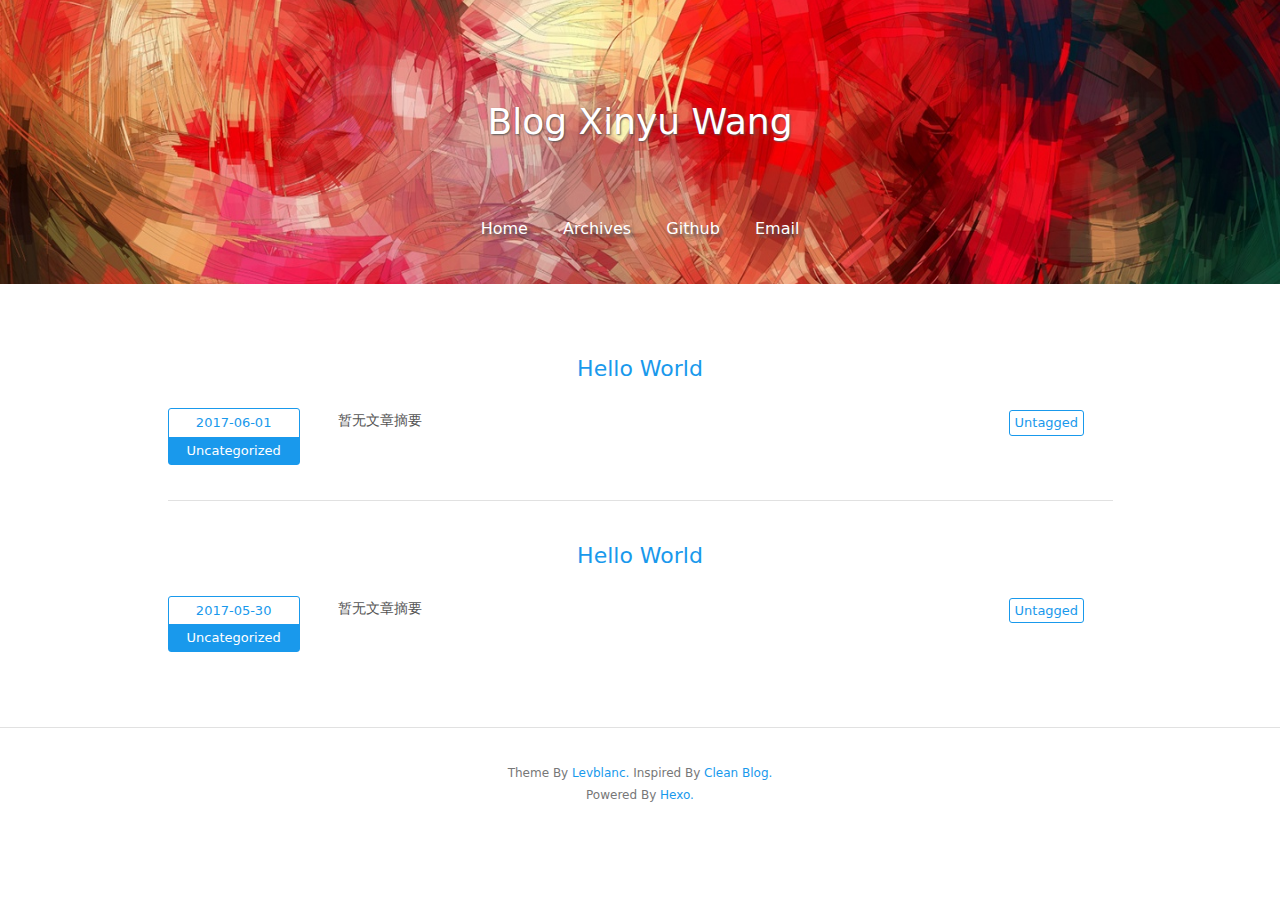
==== commit a7ec6e95: "Site updated: 2017-06-01 12:49:42" ====
--- a/index.html
+++ b/index.html
@@ -95,6 +95,32 @@
     <div class="col-lg-10 col-md-10 col-md-offset-1">
       
         <div class="post-item-wrapper">
+  <a href="/2017/06/01/hello-world - 副本/" class="post-title">
+      Hello World
+  </a>
+  <div class="post-excerpt">
+    <!-- Post Date and Categories -->
+    <div class="date-and-category">
+      <div class="date">2017-06-01</div>
+      <div class="categories">
+        
+          Uncategorized
+        
+      </div>
+    </div>
+    <!-- Post Excerpt -->
+    <div class="excerpt typo">暂无文章摘要</div>
+    <!-- Post Tags -->
+    <div class="tags">
+      
+        <div class="untagged">Untagged</div>
+      
+    </div>
+  </div>
+</div>
+
+      
+        <div class="post-item-wrapper">
   <a href="/2017/05/30/hello-world/" class="post-title">
       Hello World
   </a>
@@ -109,7 +135,7 @@
       </div>
     </div>
     <!-- Post Excerpt -->
-    <div class="excerpt typo">No Post Excerpt</div>
+    <div class="excerpt typo">暂无文章摘要</div>
     <!-- Post Tags -->
     <div class="tags">
       
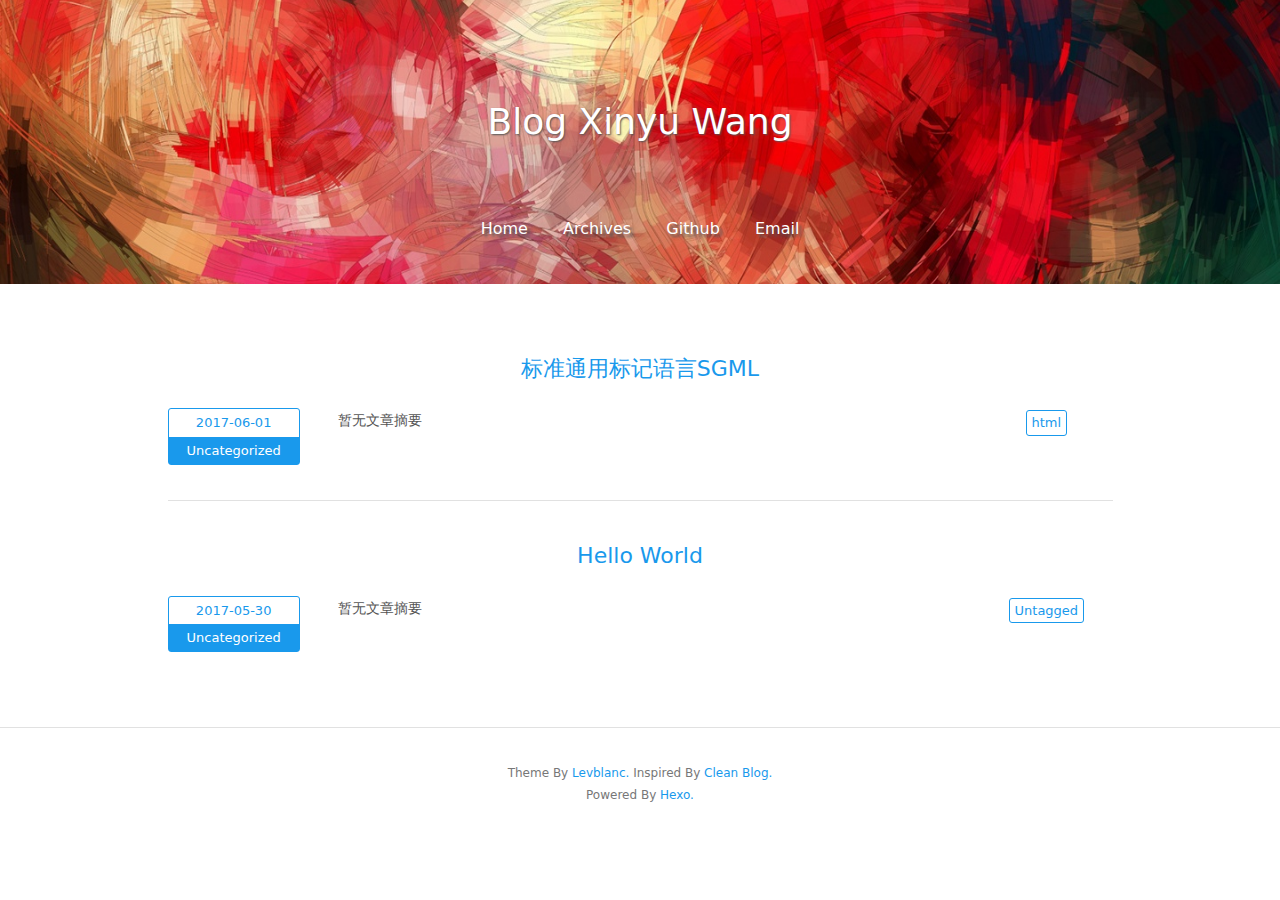
==== commit 6cf3251d: "Site updated: 2017-06-01 13:39:32" ====
--- a/index.html
+++ b/index.html
@@ -96,7 +96,7 @@
       
         <div class="post-item-wrapper">
   <a href="/2017/06/01/hello-world - 副本/" class="post-title">
-      Hello World
+      标准通用标记语言SGML
   </a>
   <div class="post-excerpt">
     <!-- Post Date and Categories -->
@@ -113,7 +113,11 @@
     <!-- Post Tags -->
     <div class="tags">
       
-        <div class="untagged">Untagged</div>
+        
+
+<a class="tag" href="/tags/html/">html</a>
+
+
       
     </div>
   </div>
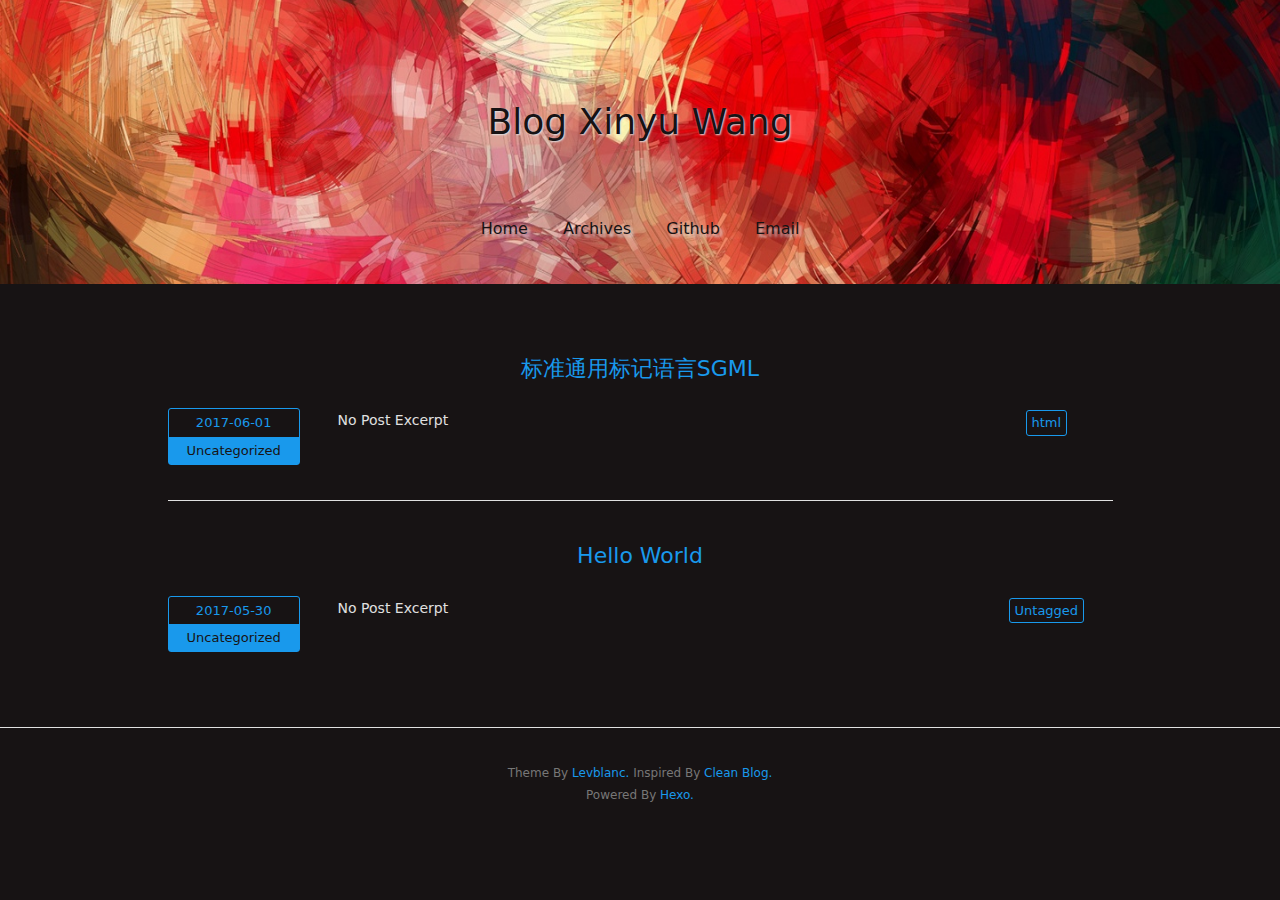
==== commit fa7e4ec7: "Site updated: 2017-06-01 19:40:14" ====
--- a/index.html
+++ b/index.html
@@ -109,7 +109,7 @@
       </div>
     </div>
     <!-- Post Excerpt -->
-    <div class="excerpt typo">暂无文章摘要</div>
+    <div class="excerpt typo">No Post Excerpt</div>
     <!-- Post Tags -->
     <div class="tags">
       
@@ -139,7 +139,7 @@
       </div>
     </div>
     <!-- Post Excerpt -->
-    <div class="excerpt typo">暂无文章摘要</div>
+    <div class="excerpt typo">No Post Excerpt</div>
     <!-- Post Tags -->
     <div class="tags">
       
--- a/css/style.light.css
+++ b/css/style.light.css
@@ -461,8 +461,8 @@
 }
 html,
 body {
-  color: #555;
-  background-color: #fff;
+  color: #e0e0e0;
+  background-color: #171314;
   font-size: 100%; /* add PX (or original value) as backup */
   font-size: 100%;
 }
@@ -471,13 +471,13 @@
 }
 a:hover {
   text-decoration: none;
-  color: #fff;
+  color: #171314;
   background-color: #1999ec;
   transition: all 0.25s;
   cursor: pointer;
 }
 strong {
-  color: #555;
+  color: #e0e0e0;
 }
 h1,
 h2,
@@ -485,7 +485,7 @@
 h4,
 h5,
 h6 {
-  color: #555;
+  color: #e0e0e0;
 }
 .site-header {
   padding: 2.5rem 0;
@@ -505,10 +505,10 @@
 .site-header .page-title {
   color: #1999ec;
   text-align: center;
-  text-shadow: 1px 1px 2px #555;
+  text-shadow: 1px 1px 2px #e0e0e0;
 }
 .site-header .page-title.with-background-image {
-  color: #fff;
+  color: #171314;
   padding: 3.125rem 0;
 }
 .site-header .page-title .title {
@@ -517,7 +517,7 @@
 .site-menu {
   text-align: center;
   margin-top: 0.625rem;
-  text-shadow: 3px 3px 3px #555;
+  text-shadow: 3px 3px 3px #e0e0e0;
 }
 .site-menu ul {
   margin: 0 auto;
@@ -535,7 +535,7 @@
   border-radius: 0.125rem;
 }
 .site-menu.with-background-image a {
-  color: #fff;
+  color: #171314;
 }
 @media only screen and (max-width: 414px) {
   .site-header .page-title.with-background-image {
@@ -606,11 +606,11 @@
   color: #1999ec;
 }
 .post-item-wrapper .date-and-category .categories {
-  color: #fff;
+  color: #171314;
   background-color: #1999ec;
 }
 .post-item-wrapper .date-and-category .categories > a {
-  color: #fff;
+  color: #171314;
   background-color: #1999ec;
 }
 .post-item-wrapper .tags {
@@ -730,12 +730,12 @@
 }
 .pagination > li > a {
   color: #1999ec;
-  background-color: #fff;
+  background-color: #171314;
   border: 1px solid #1999ec;
   border-radius: 0.1875rem;
 }
 .pagination > li > a:hover {
-  color: #fff;
+  color: #171314;
   background-color: #1999ec;
   border: 1px solid #1999ec;
 }
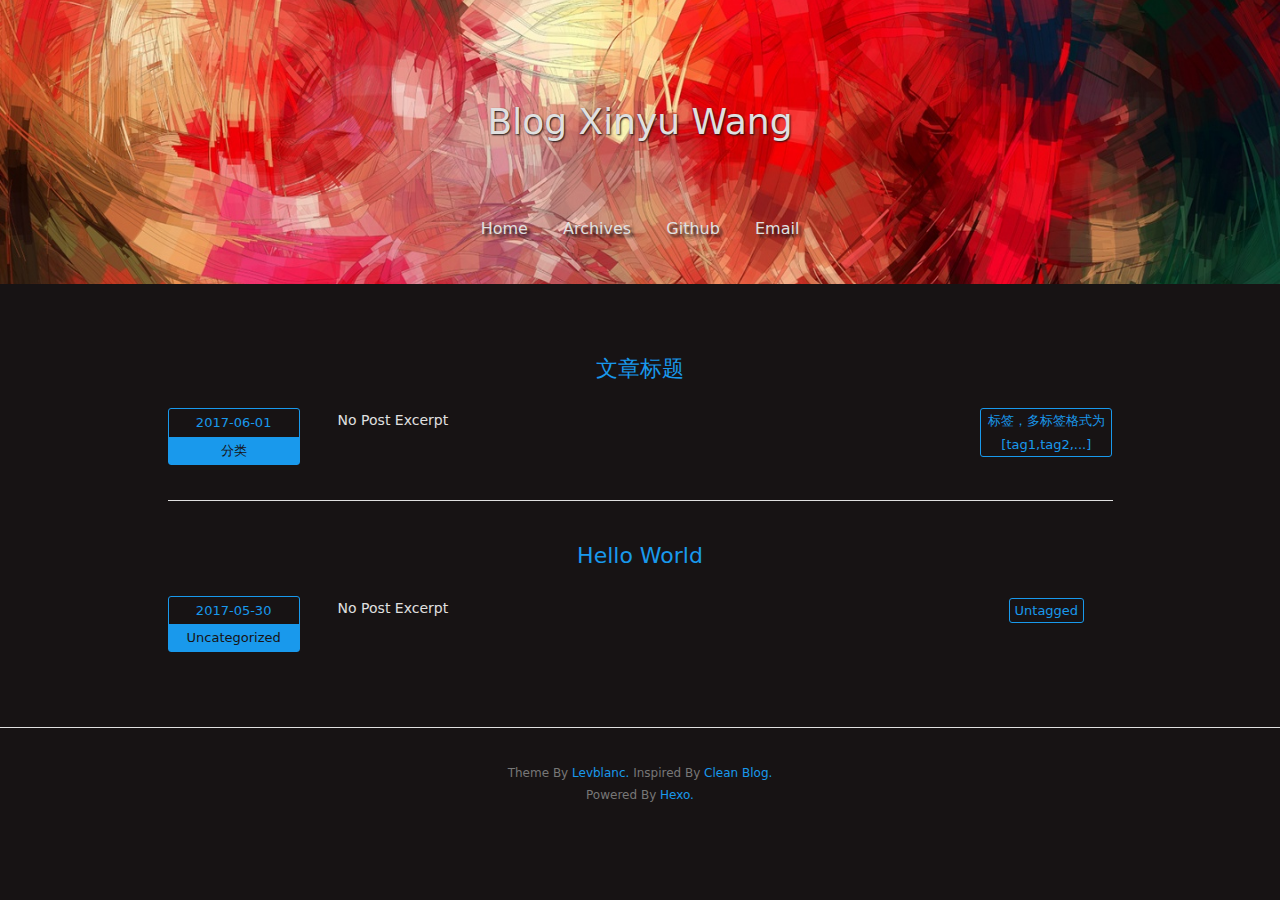
==== commit 99a7b2bd: "Site updated: 2017-06-01 20:19:27" ====
--- a/index.html
+++ b/index.html
@@ -96,7 +96,7 @@
       
         <div class="post-item-wrapper">
   <a href="/2017/06/01/hello-world - 副本/" class="post-title">
-      标准通用标记语言SGML
+      文章标题
   </a>
   <div class="post-excerpt">
     <!-- Post Date and Categories -->
@@ -104,7 +104,10 @@
       <div class="date">2017-06-01</div>
       <div class="categories">
         
-          Uncategorized
+          
+
+<a href="/categories/分类/">分类</a>
+
         
       </div>
     </div>
@@ -115,7 +118,7 @@
       
         
 
-<a class="tag" href="/tags/html/">html</a>
+<a class="tag" href="/tags/标签，多标签格式为-tag1-tag2/">标签，多标签格式为 [tag1,tag2,...]</a>
 
 
       
--- a/css/style.light.css
+++ b/css/style.light.css
@@ -360,67 +360,82 @@
   display: block;
   overflow-x: auto;
   padding: 0.5em;
-  background: #23241f;
+  background: #fbf1c7;
 }
 .hljs,
-.hljs-tag,
 .hljs-subst {
-  color: #f8f8f2;
-}
+  color: #3c3836;
+}
+.hljs-deletion,
+.hljs-formula,
+.hljs-keyword,
+.hljs-link,
+.hljs-selector-tag {
+  color: #9d0006;
+}
+.hljs-built_in,
+.hljs-emphasis,
+.hljs-name,
+.hljs-quote,
 .hljs-strong,
-.hljs-emphasis {
-  color: #a8a8a2;
-}
+.hljs-title,
+.hljs-variable {
+  color: #076678;
+}
+.hljs-attr,
+.hljs-params,
+.hljs-template-tag,
+.hljs-type {
+  color: #b57614;
+}
+.hljs-builtin-name,
+.hljs-doctag,
+.hljs-literal,
+.hljs-number {
+  color: #8f3f71;
+}
+.hljs-code,
+.hljs-meta,
+.hljs-regexp,
+.hljs-selector-id,
+.hljs-template-variable {
+  color: #af3a03;
+}
+.hljs-addition,
+.hljs-meta-string,
+.hljs-section,
+.hljs-selector-attr,
+.hljs-selector-class,
+.hljs-string,
+.hljs-symbol {
+  color: #79740e;
+}
+.hljs-attribute,
 .hljs-bullet,
-.hljs-quote,
-.hljs-number,
-.hljs-regexp,
+.hljs-class,
+.hljs-function,
+.hljs-function .hljs-keyword,
+.hljs-meta-keyword,
+.hljs-selector-pseudo,
+.hljs-tag {
+  color: #427b58;
+}
+.hljs-comment {
+  color: #928374;
+}
+.hljs-link_label,
 .hljs-literal,
-.hljs-link {
-  color: #ae81ff;
-}
-.hljs-code,
-.hljs-title,
-.hljs-section,
-.hljs-selector-class {
-  color: #a6e22e;
-}
-.hljs-strong {
-  font-weight: bold;
-}
+.hljs-number {
+  color: #8f3f71;
+}
+.hljs-comment,
 .hljs-emphasis {
   font-style: italic;
 }
-.hljs-keyword,
-.hljs-selector-tag,
-.hljs-name,
-.hljs-attr {
-  color: #f92672;
-}
-.hljs-symbol,
-.hljs-attribute {
-  color: #66d9ef;
-}
-.hljs-params,
-.hljs-class .hljs-title {
-  color: #f8f8f2;
-}
-.hljs-string,
-.hljs-type,
-.hljs-built_in,
-.hljs-builtin-name,
-.hljs-selector-id,
-.hljs-selector-attr,
-.hljs-selector-pseudo,
-.hljs-addition,
-.hljs-variable,
-.hljs-template-variable {
-  color: #e6db74;
-}
-.hljs-comment,
-.hljs-deletion,
-.hljs-meta {
-  color: #75715e;
+.hljs-section,
+.hljs-strong,
+.hljs-tag {
+  font-weight: bold;
 }
 .highlight {
   overflow: auto;
@@ -489,7 +504,7 @@
 }
 .site-header {
   padding: 2.5rem 0;
-  border-bottom: 1px solid #e1e1e1;
+  border-bottom: 1px solid #e0e0e0;
   margin-bottom: 1.875rem;
 }
 .site-header.header-background {
@@ -505,10 +520,10 @@
 .site-header .page-title {
   color: #1999ec;
   text-align: center;
-  text-shadow: 1px 1px 2px #e0e0e0;
+  text-shadow: 1px 1px 2px #171314;
 }
 .site-header .page-title.with-background-image {
-  color: #171314;
+  color: #e0e0e0;
   padding: 3.125rem 0;
 }
 .site-header .page-title .title {
@@ -517,7 +532,7 @@
 .site-menu {
   text-align: center;
   margin-top: 0.625rem;
-  text-shadow: 3px 3px 3px #e0e0e0;
+  text-shadow: 3px 3px 3px #171314;
 }
 .site-menu ul {
   margin: 0 auto;
@@ -535,7 +550,7 @@
   border-radius: 0.125rem;
 }
 .site-menu.with-background-image a {
-  color: #171314;
+  color: #e0e0e0;
 }
 @media only screen and (max-width: 414px) {
   .site-header .page-title.with-background-image {
@@ -556,7 +571,7 @@
 }
 .post-item-wrapper {
   padding: 2.1875rem 0;
-  border-bottom: 1px solid #e1e1e1;
+  border-bottom: 1px solid #e0e0e0;
   text-align: center;
   overflow: hidden;
 }
@@ -674,7 +689,7 @@
 }
 .post-info .info {
   padding: 0 0.5rem;
-  border-right: 1px dotted #85878a;
+  border-right: 1px dotted #e0e0e0;
 }
 .post-info .info:last-child {
   border-right: none;
@@ -716,7 +731,7 @@
 }
 footer {
   padding: 2.1875rem 0;
-  border-top: 1px solid #e1e1e1;
+  border-top: 1px solid #e0e0e0;
   font-size: 0.75rem;
   text-align: center;
 }
